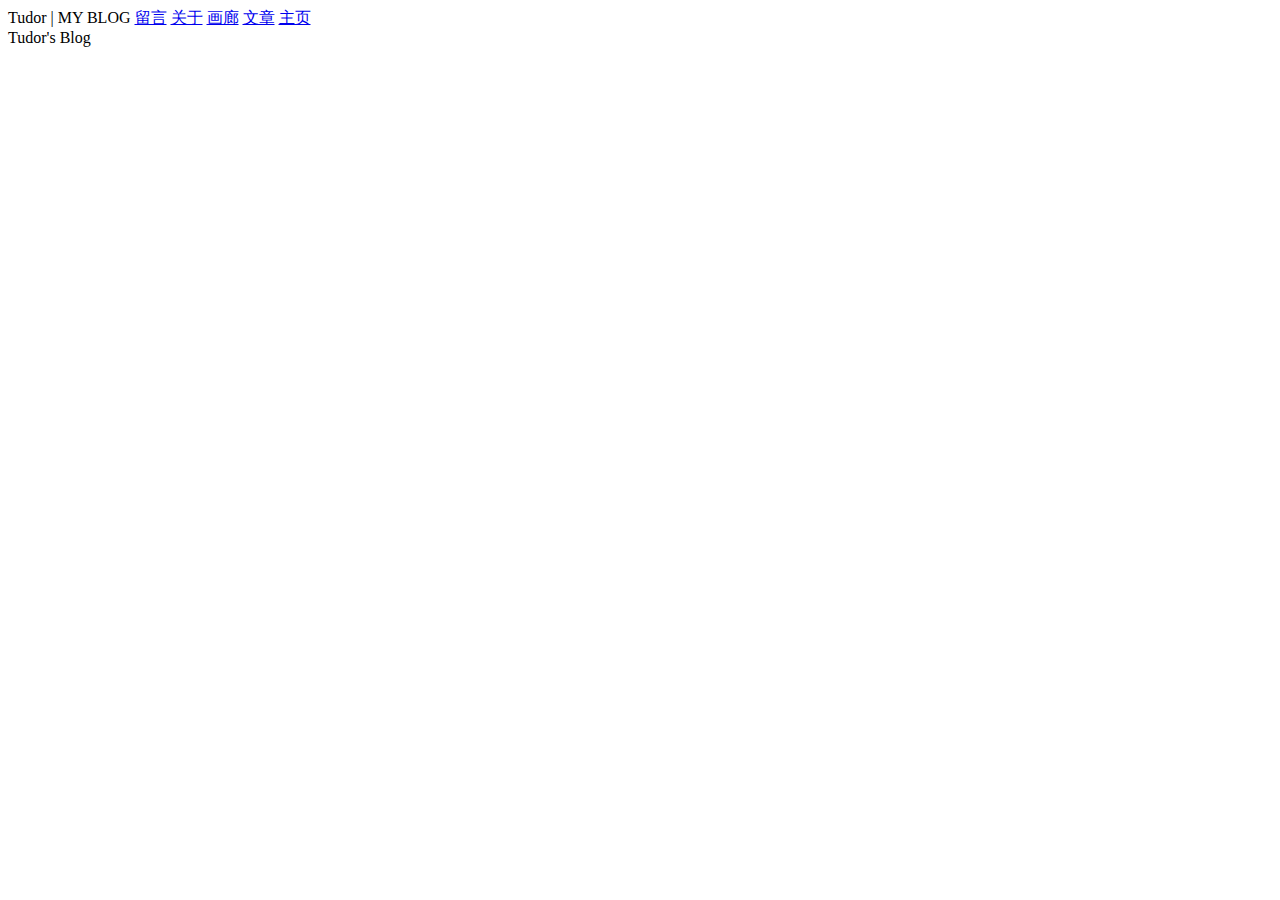
==== html/about.html @ a1b5d64e "Add files via upload" ====
<!DOCTYPE html>
<html lang="en">
	<head>
		<meta charset="UTF-8" />
		<meta http-equiv="X-UA-Compatible" content="IE=edge" />
		<meta name="viewport" content="width=device-width, initial-scale=1.0" />
		<link rel="stylesheet" href="../css/nav.css" />
		<link rel="stylesheet" href="../css/body.css" />
		<title>关于</title>
	</head>
	<body>
		<div class="nav">
			<span class="symbol">Tudor</span> <span class="small">| MY BLOG</span>
			<a href="../html/massage.html">留言</a>
			<a href="../html/about.html" class="selected">关于</a>
			<a href="../html/album.html">画廊</a>
			<a href="../html/blog.html">文章</a>
			<a href="../html/home.html">主页</a>
			<!-- 背景滑块 -->
			<div class="backblock" style="left: 1235px"></div>
		</div>
		<div class="bottomnav"><span class="symbol">Tudor's Blog</span></div>
		<script type="text/Javascript" src="../js/nav.js"></script>
	</body>
</html>
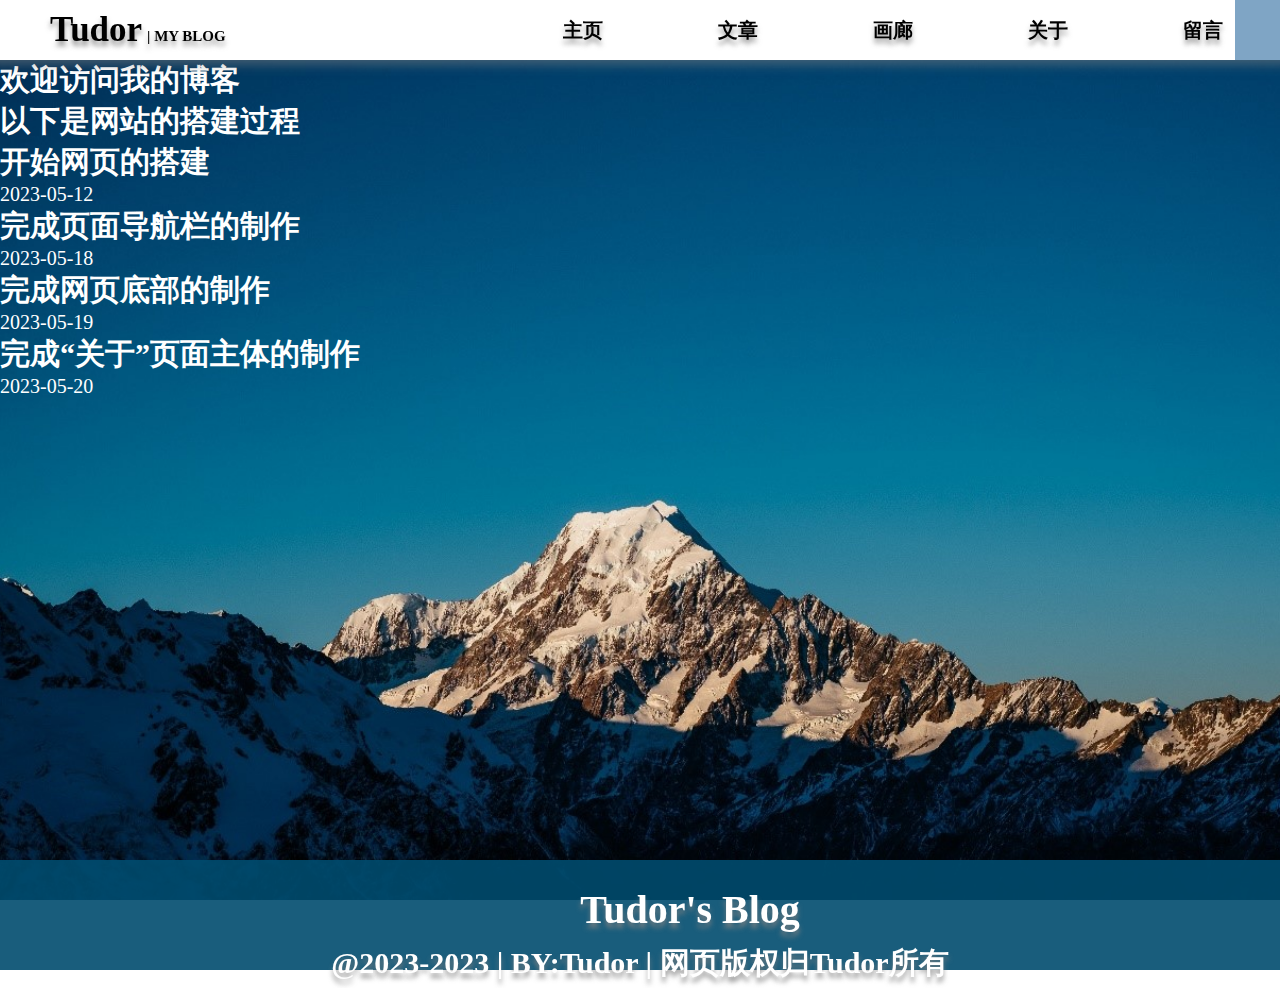
==== commit f385f981: "Add files via upload" ====
--- a/html/about.html
+++ b/html/about.html
@@ -6,20 +6,67 @@
 		<meta name="viewport" content="width=device-width, initial-scale=1.0" />
 		<link rel="stylesheet" href="../css/nav.css" />
 		<link rel="stylesheet" href="../css/body.css" />
-		<title>关于</title>
+		<link rel="stylesheet" href="../css/about.css" />
+		<title>Tudor-关于</title>
 	</head>
 	<body>
+		<!-- 导航栏区域 -->
 		<div class="nav">
 			<span class="symbol">Tudor</span> <span class="small">| MY BLOG</span>
-			<a href="../html/massage.html">留言</a>
-			<a href="../html/about.html" class="selected">关于</a>
-			<a href="../html/album.html">画廊</a>
-			<a href="../html/blog.html">文章</a>
-			<a href="../html/home.html">主页</a>
+			<a href="massage.html">留言</a>
+			<a href="about.html" class="selected">关于</a>
+			<a href="album.html">画廊</a>
+			<a href="blog.html">文章</a>
+			<a href="home.html">主页</a>
 			<!-- 背景滑块 -->
 			<div class="backblock" style="left: 1235px"></div>
 		</div>
-		<div class="bottomnav"><span class="symbol">Tudor's Blog</span></div>
+		<!-- "关于"页面主体 -->
+		<div class="all">
+			<div class="about">
+				<div class="presentation">
+					<div class="warp">
+						<h2 class="h1">欢迎访问我的博客</h2>
+						<sapn class="ha"></sapn>
+					</div>
+					<div class="warp">
+						<h2 class="h2">以下是网站的搭建过程</h2>
+						<sapn class="ha"></sapn>
+					</div>
+				</div>
+				<div class="main">
+					<!-- <div class="toppole"></div> -->
+					<div class="botpole"></div>
+					<div class="text right"><h2>开始网页的搭建</h2></div>
+					<div class="time">2023-05-12</div>
+				</div>
+				<div class="main">
+					<div class="toppole"></div>
+					<div class="botpole"></div>
+					<div class="text left"><h2>完成页面导航栏的制作</h2></div>
+					<div class="time">2023-05-18</div>
+				</div>
+
+				<div class="main">
+					<div class="toppole"></div>
+					<div class="botpole"></div>
+					<div class="text right"><h2>完成网页底部的制作</h2></div>
+					<div class="time">2023-05-19</div>
+				</div>
+				<div class="main">
+					<div class="toppole"></div>
+					<div class="botpole"></div>
+					<div class="text left"><h2>完成“关于”页面主体的制作</h2></div>
+					<div class="time">2023-05-20</div>
+				</div>
+			</div>
+		</div>
+		<!-- 网页底部区域 -->
+		<div class="bottomnav">
+			<span class="symbol">Tudor's Blog</span><br />
+			@2023-2023 | BY:Tudor | 网页版权归Tudor所有
+		</div>
+		<!-- JS外链区域 -->
 		<script type="text/Javascript" src="../js/nav.js"></script>
 	</body>
 </html>
--- a/css/nav.css
+++ b/css/nav.css
@@ -0,0 +1,65 @@
+.nav {
+    /* sticky: 元素根据正常文档流进行定位，然后相对它的最近滚动祖先;
+    基于 top、right、bottom 和 left 的值进行偏移。 */
+    position: sticky;
+    top: 0;
+    height: 60px;
+    color: #000;
+    background-color: rgba(255, 255, 255, 1);
+    font: bold 20px/50px 'Times New Roman', 'Courier New', Courier, monospace;
+    box-shadow: 0px -5px 10px 10px rgba(130, 130, 130, 0.5);
+    text-shadow: 0px 5px 5px rgba(130, 130, 130, 0.8);
+}
+
+.nav a {
+    position: relative;
+    float: right;
+    width: 155px;
+    display: inline;
+    text-decoration: none;
+    line-height: 60px;
+    text-align: center;
+    color: #000;
+    /* 使处于最上层 */
+    z-index: 2;
+}
+
+.nav a:visited {
+    color: #000;
+}
+
+.nav > .symbol {
+    display: inline-block;
+    line-height: 60px;
+    height: 60px;
+    margin-left: 50px;
+    /* width: 200px; */
+    font-size: 35px;
+    text-align: center;
+    /* border-radius: 0 5px 5px 0; */
+    /* border: #000 5px solid; */
+    /* background-color: rgba(5, 45, 50, 0.4); */
+    /* background-color: rgba(250, 130, 55, 0.2); */
+    /* text-shadow: 0px 5px 5px rgba(130, 130, 130, 0.8); */
+}
+
+.nav > .small {
+    display: inline-block;
+    line-height: 60px;
+    height: 60px;
+    /* width: 200px; */
+    text-align: center;
+    font-size: 15px;
+    /* text-shadow: 0px 5px 5px rgba(130, 130, 130, 0.8); */
+}
+
+.backblock {
+    position: absolute;
+    top: 0px;
+    height: 60px;
+    width: 100px;
+    /* border: #000 5px solid; */
+    /* border-radius: 5px; */
+    background-color: rgba(0,75,140, 0.5);
+    transition: all 0.3s;
+}
--- a/css/body.css
+++ b/css/body.css
@@ -0,0 +1,44 @@
+* {
+    padding: 0%;
+    margin: 0%;
+    border: 0;
+    list-style: none;
+}
+
+body {
+    color: white;
+    font-size: 20px;
+    background-color: #FFF;
+    background: url(../images/bg.jpg) no-repeat fixed center top;
+    background-size: cover;
+}
+
+.bottomnav {
+    text-align: center;
+    position: absolute;
+    top: 860px;
+    background-color: rgba(0,75,110, 0.9);
+    width: 100%;
+    height: 110px;
+    text-shadow: 0px 5px 5px rgba(130, 130, 130, 0.8);
+    font: bold 30px/50px 'Times New Roman', 'Courier New', Courier, monospace;
+}
+
+.bottomnav > .symbol {
+    display: inline-block;
+    line-height: 100px;
+    height: 60px;
+    margin-left: 100px;
+    /* width: 200px; */
+    font-size: 40px;
+    text-align: center;
+}
+
+.bottomnav > .small {
+    display: inline-block;
+    line-height: 60px;
+    height: 60px;
+    /* width: 200px; */
+    text-align: center;
+    font-size: 15px;
+}
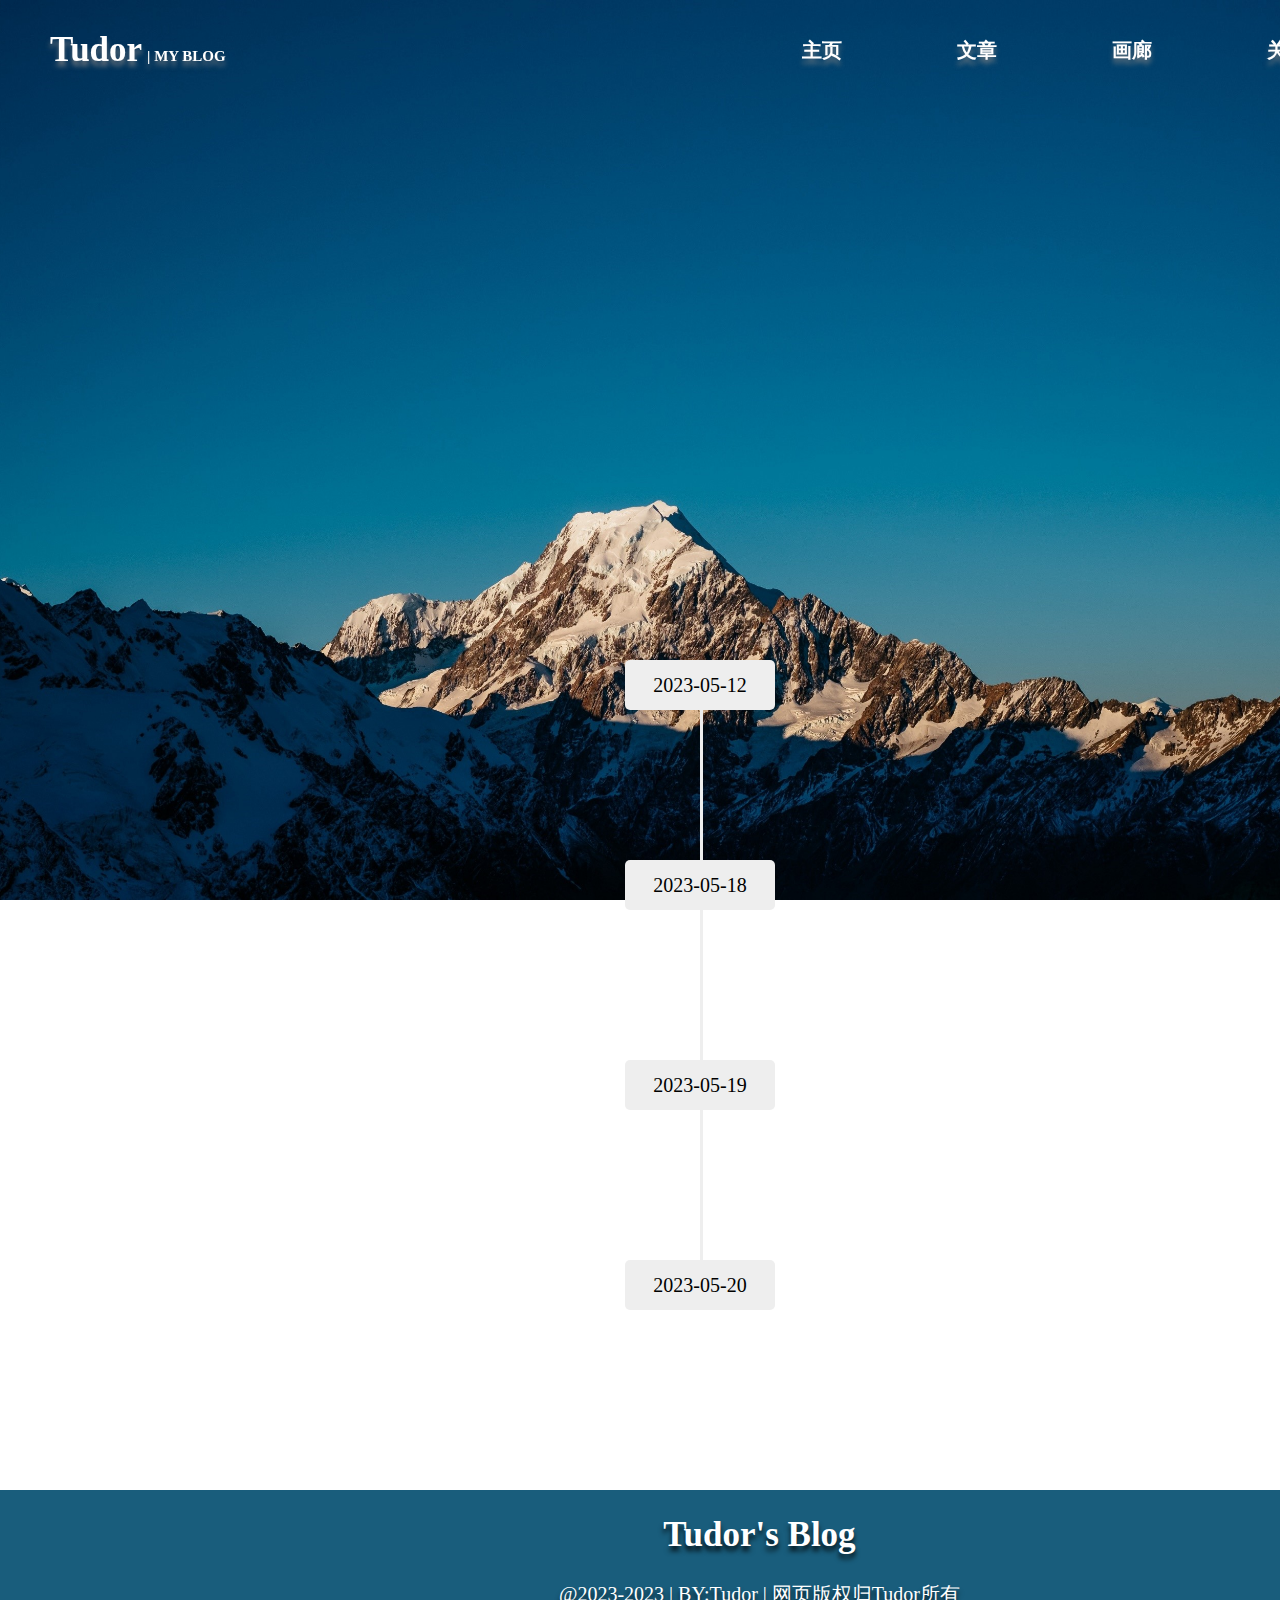
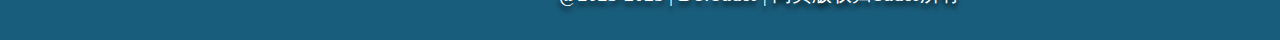
==== commit 6e01a9e3: "Add files via upload" ====
--- a/html/about.html
+++ b/html/about.html
@@ -13,9 +13,9 @@
 		<!-- 导航栏区域 -->
 		<div class="nav">
 			<span class="symbol">Tudor</span> <span class="small">| MY BLOG</span>
-			<a href="massage.html">留言</a>
+			<a href="message.html">留言</a>
 			<a href="about.html" class="selected">关于</a>
-			<a href="album.html">画廊</a>
+			<a href="gallery.html">画廊</a>
 			<a href="blog.html">文章</a>
 			<a href="home.html">主页</a>
 			<!-- 背景滑块 -->
@@ -38,26 +38,26 @@
 					<!-- <div class="toppole"></div> -->
 					<div class="botpole"></div>
 					<div class="text right"><h2>开始网页的搭建</h2></div>
-					<div class="time">2023-05-12</div>
+					<div class="time timeright">2023-05-12</div>
 				</div>
 				<div class="main">
 					<div class="toppole"></div>
 					<div class="botpole"></div>
 					<div class="text left"><h2>完成页面导航栏的制作</h2></div>
-					<div class="time">2023-05-18</div>
+					<div class="time timeleft">2023-05-18</div>
 				</div>
 
 				<div class="main">
 					<div class="toppole"></div>
 					<div class="botpole"></div>
 					<div class="text right"><h2>完成网页底部的制作</h2></div>
-					<div class="time">2023-05-19</div>
+					<div class="time timeright">2023-05-19</div>
 				</div>
 				<div class="main">
 					<div class="toppole"></div>
-					<div class="botpole"></div>
+					<!-- <div class="botpole"></div> -->
 					<div class="text left"><h2>完成“关于”页面主体的制作</h2></div>
-					<div class="time">2023-05-20</div>
+					<div class="time timeleft">2023-05-20</div>
 				</div>
 			</div>
 		</div>
--- a/css/nav.css
+++ b/css/nav.css
@@ -3,12 +3,14 @@
     基于 top、right、bottom 和 left 的值进行偏移。 */
     position: sticky;
     top: 0;
-    height: 60px;
-    color: #000;
-    background-color: rgba(255, 255, 255, 1);
+    height: 100px;
+    width: 1519px;
+    color: #fff;
+    background-color: transparent;
     font: bold 20px/50px 'Times New Roman', 'Courier New', Courier, monospace;
-    box-shadow: 0px -5px 10px 10px rgba(130, 130, 130, 0.5);
     text-shadow: 0px 5px 5px rgba(130, 130, 130, 0.8);
+    transition: all 0.5s;
+    z-index: 99;
 }
 
 .nav a {
@@ -17,20 +19,24 @@
     width: 155px;
     display: inline;
     text-decoration: none;
-    line-height: 60px;
+    line-height: 100px;
+    color: #fff;
     text-align: center;
-    color: #000;
     /* 使处于最上层 */
-    z-index: 2;
+    z-index: 100;
 }
 
 .nav a:visited {
-    color: #000;
+    color: #fff;
+}
+
+.nav a:hover {
+    color: orange;
 }
 
 .nav > .symbol {
     display: inline-block;
-    line-height: 60px;
+    line-height: 100px;
     height: 60px;
     margin-left: 50px;
     /* width: 200px; */
@@ -56,10 +62,40 @@
 .backblock {
     position: absolute;
     top: 0px;
-    height: 60px;
+    height: 100px;
     width: 100px;
     /* border: #000 5px solid; */
     /* border-radius: 5px; */
-    background-color: rgba(0,75,140, 0.5);
-    transition: all 0.3s;
+    /* background-color: rgba(0,75,140, 0.5); */
+    transition: all 0.5s;
 }
+
+/* 鼠标滚动后，改变导航栏样式 */
+.nav.sticky {
+    /* padding: 6px 100px; */
+    height: 60px;
+    color: #000;
+    background-color: #fff;
+    box-shadow: 0px 0px 10px 10px rgba(0, 0, 0, 0.2);
+}
+
+.nav.sticky .backblock {
+    top: 0;
+    height: 60px;
+    width: 100px;
+    /* rgb(0,61,104) */
+    background-color: rgba(3, 106, 165, 0.8);
+}
+
+.nav.sticky .symbol,
+.nav.sticky a,
+.nav.sticky a:visited,
+.nav.sticky a:hover {
+    line-height: 60px;
+    color: #000;
+}
+
+
+.test {
+    height: 1000px;
+}--- a/css/body.css
+++ b/css/body.css
@@ -8,6 +8,7 @@
 body {
     color: white;
     font-size: 20px;
+    overflow: visible;
     background-color: #FFF;
     background: url(../images/bg.jpg) no-repeat fixed center top;
     background-size: cover;
@@ -15,24 +16,28 @@
 
 .bottomnav {
     text-align: center;
-    position: absolute;
-    top: 860px;
+    position: relative;
+    bottom: 0;
     background-color: rgba(0,75,110, 0.9);
-    width: 100%;
-    height: 110px;
-    text-shadow: 0px 5px 5px rgba(130, 130, 130, 0.8);
-    font: bold 30px/50px 'Times New Roman', 'Courier New', Courier, monospace;
+    width: 1519px;
+    height: 150px;
+    text-align: center;
+    text-shadow: 0px 5px 5px rgba(0, 0, 0, 0.8);
+    font: normal 20px/55px 'Times New Roman', 'Courier New', Courier, monospace;
 }
 
 .bottomnav > .symbol {
     display: inline-block;
-    line-height: 100px;
+    line-height: 90px;
     height: 60px;
-    margin-left: 100px;
+    font-weight: bold;
+    /* margin-left: 100px; */
     /* width: 200px; */
-    font-size: 40px;
+    font-size: 35px;
     text-align: center;
 }
+
+/* 这是哪里的嘞? */
 
 .bottomnav > .small {
     display: inline-block;
--- a/css/about.css
+++ b/css/about.css
@@ -0,0 +1,213 @@
+.about {
+    /* position: relative; */
+    margin: 120px auto;
+    /* overflow: hidden; */
+    width: 1400px;
+    /* height: 1500px; */
+    background-color: transparent;
+    font-family: 'Times New Roman', 'Courier New', Courier, monospace;
+    z-index: 2;
+}
+
+.presentation {
+    overflow: hidden;
+    position: relative;
+    top: 0;
+    border-radius: 20px;
+    left: 350px;
+    width: 700px;
+    height: 300px;
+    background-color: #FFF;
+    background: url(../images/1.jpg) no-repeat;
+    background-size: cover;
+    z-index: 2;
+    transform: scale(0, 0, 0);
+    animation: begin 1s forwards;
+    -webkit-transform: scale3d(0, 0, 0);
+    margin-bottom: 50px;
+}
+
+.presentation:hover {
+    box-shadow: 0px 10px 10px 0px rgba(0, 0, 0, 0.2);
+    transition: all .5s;
+    transform: rotate3d(1,0,0,15deg);
+}
+
+.presentation > h2 {
+    font-size: 2em;
+    color: #000;
+    overflow: hidden;
+    height: 50px;
+    text-align: center;
+    /* position: absolute; */
+    /* top: 0; */
+    /* left: 0; */
+    /* float: right; */
+    margin: 50px auto;
+    line-height: 50px;
+}
+
+.presentation > .warp {
+    /* margin-top: 80px; */
+    text-align: center;
+    overflow: hidden;
+    position: relative;
+    top: 0;
+}
+
+.warp > .h1 {
+    width: 0;
+    font-size: 2em;
+    color: #000;
+    display: inline-block;
+    margin-top: 80px;
+    position: relative;
+    white-space: nowrap;
+    overflow: hidden;
+    /* display: inline-block; */
+    animation: content-slide-in 2s 0.5s steps(8) forwards;
+				
+}
+
+.warp > .h2 {
+    width: 0;
+    font-size: 2em;
+    color: #000;
+    display: inline-block;
+    margin-top: 40px;
+    position: relative;
+    white-space: nowrap;
+    overflow: hidden;
+    /* display: inline-block; */
+    animation: content-slide-in2 2.5s 2.5s steps(10) forwards;
+				
+}
+
+.warp > .ha {
+    display: inline-block;
+    content: '';
+    position: absolute;
+    bottom: 10px;
+    width: 20px;
+    height: 50px;
+    animation: sprinkle-bling 0.8s steps(2) infinite;
+}
+
+.presentation > img {
+    text-align: center;
+    width: 100%;
+    /* height: 100%; */
+}
+
+.main {
+    /* margin-bottom: 5px; */
+    color: #FFF;
+    position: relative;
+    /* top: 300px; */
+    width: 1400px;
+    height: 200px;
+    /* background-color: orange; */
+    /* margin-top: 10px; */
+}
+
+.toppole {
+    position: absolute;
+    top: 0;
+    left: 700px;
+    height: 100px;
+    border-left: 3px solid #EEE;
+    background-color: #EEE;
+}
+
+.time {
+    color: #000;
+    position: absolute;
+    top: 45%;
+    left: 625px;
+    line-height: 50px;
+    width: 150px;
+    height: 50px;
+    text-align: center;
+    background-color: #EEE;
+    border-radius: 5px;
+}
+
+.text {
+    top: 0px;
+    position: absolute;
+    width: 400px;
+    height: 200px;
+    background-color: #EEE;
+    border-radius: 20px;
+    background: url(../images/1.jpg) no-repeat;
+    background-size: cover;
+    transition: all .5s;
+    transform: scale(0, 0, 0);
+    animation: begin 1s forwards;
+    -webkit-transform: scale3d(0, 0, 0);
+}
+
+.text:hover {
+    box-shadow: 0px 10px 10px 0px rgba(0, 0, 0, 0.2);
+    
+    transition: all .5s;
+    transform: rotate3d(1,0,0,20deg);
+}
+
+.text > h2 {
+    font: 1.5em;
+    color: #000;
+    margin: 50px;
+}
+
+.left {
+    left: 150px;
+}
+
+.right {
+    right: 150px;
+}
+
+.botpole {
+    position: absolute;
+    bottom: 0;
+    left: 700px;
+    height: 100px;
+    border-left: 3px solid #EEE;
+    background-color: #EEE;
+}
+
+@keyframes content-slide-in {
+    from {
+        width: 0;
+    }
+    to {
+        width: 325px;
+    }
+}
+@keyframes content-slide-in2 {
+    from {
+        width: 0;
+    }
+    to {
+        width: 410px;
+    }
+}
+@keyframes sprinkle-bling {
+    from {
+        border-bottom: 2px solid transparent;
+    }
+    to {
+        border-bottom: 2px solid #000;
+    }
+}
+
+
+@keyframes begin {
+    form {
+        transform: scale3d(0,0,0);
+    }
+    to {
+        transform: scale3d(1, 1, 1);
+    }
+}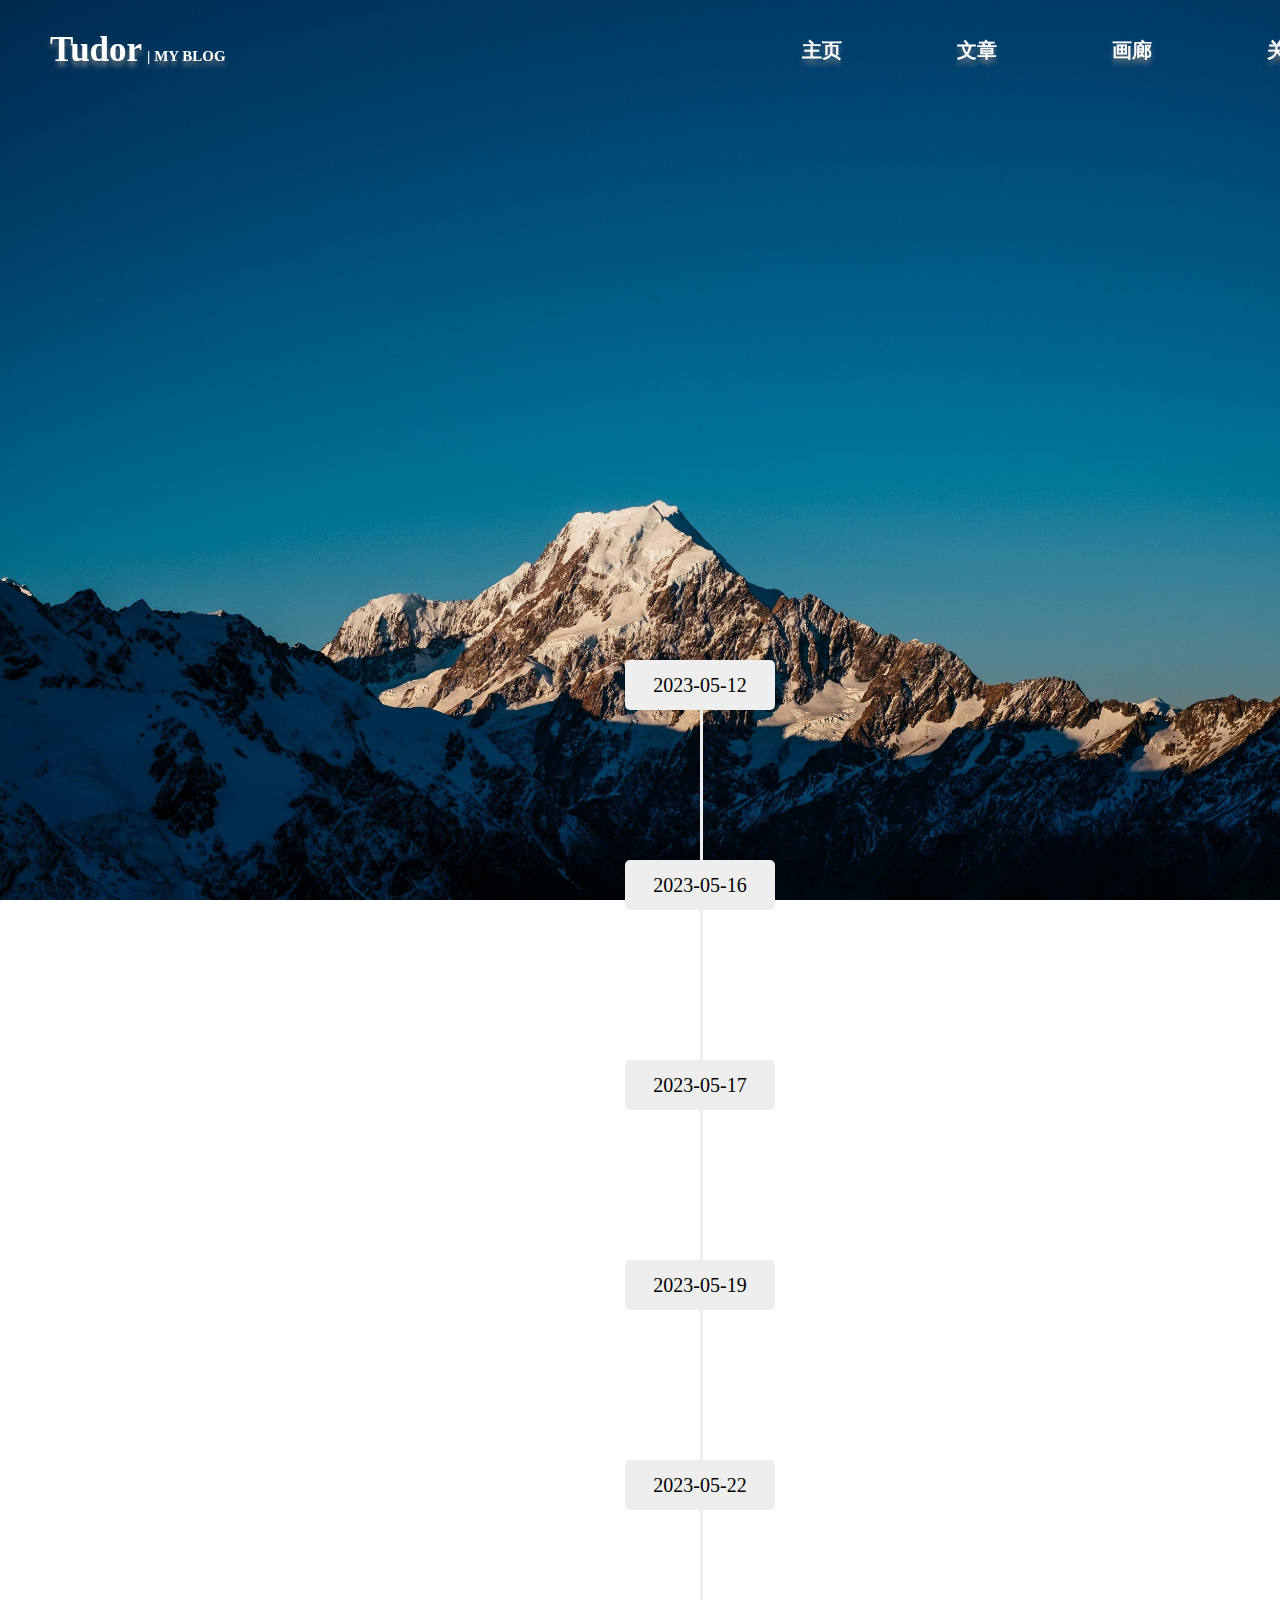
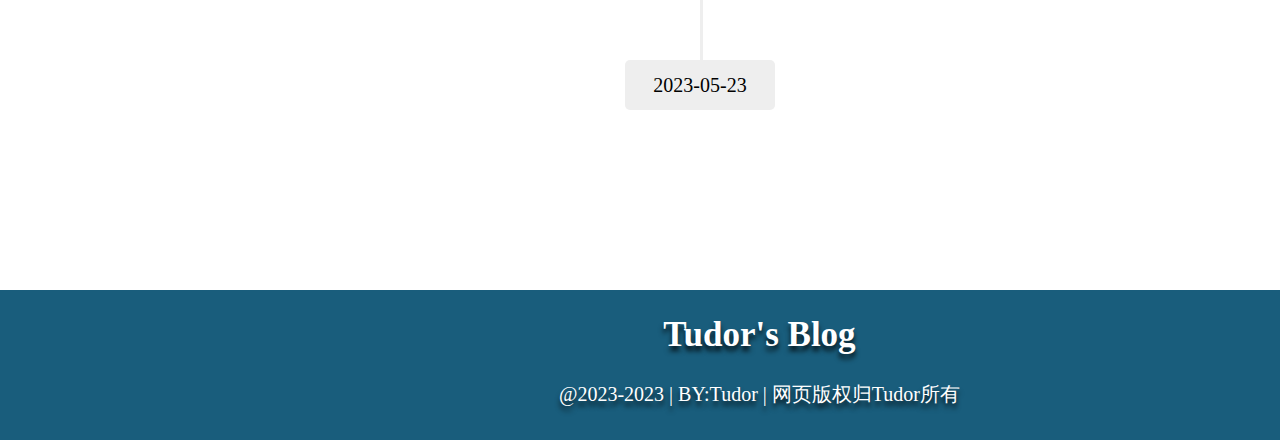
==== commit 64539567: "Add files via upload" ====
--- a/html/about.html
+++ b/html/about.html
@@ -44,20 +44,32 @@
 					<div class="toppole"></div>
 					<div class="botpole"></div>
 					<div class="text left"><h2>完成页面导航栏的制作</h2></div>
-					<div class="time timeleft">2023-05-18</div>
+					<div class="time timeleft">2023-05-16</div>
 				</div>
 
 				<div class="main">
 					<div class="toppole"></div>
 					<div class="botpole"></div>
 					<div class="text right"><h2>完成网页底部的制作</h2></div>
-					<div class="time timeright">2023-05-19</div>
+					<div class="time timeright">2023-05-17</div>
+				</div>
+				<div class="main">
+					<div class="toppole"></div>
+					<div class="botpole"></div>
+					<div class="text left"><h2>完成“关于”页面主体的制作</h2></div>
+					<div class="time timeleft">2023-05-19</div>
+				</div>
+				<div class="main">
+					<div class="toppole"></div>
+					<div class="botpole"></div>
+					<div class="text right"><h2>完成“主页”页面主体的制作</h2></div>
+					<div class="time timeleft">2023-05-22</div>
 				</div>
 				<div class="main">
 					<div class="toppole"></div>
 					<!-- <div class="botpole"></div> -->
-					<div class="text left"><h2>完成“关于”页面主体的制作</h2></div>
-					<div class="time timeleft">2023-05-20</div>
+					<div class="text left"><h2>完成“画廊”页面主体的制作</h2></div>
+					<div class="time timeleft">2023-05-23</div>
 				</div>
 			</div>
 		</div>
--- a/css/nav.css
+++ b/css/nav.css
@@ -6,7 +6,7 @@
     height: 100px;
     width: 1519px;
     color: #fff;
-    background-color: transparent;
+    /* background-color: transparent; */
     font: bold 20px/50px 'Times New Roman', 'Courier New', Courier, monospace;
     text-shadow: 0px 5px 5px rgba(130, 130, 130, 0.8);
     transition: all 0.5s;
@@ -67,7 +67,7 @@
     /* border: #000 5px solid; */
     /* border-radius: 5px; */
     /* background-color: rgba(0,75,140, 0.5); */
-    transition: all 0.5s;
+    
 }
 
 /* 鼠标滚动后，改变导航栏样式 */
@@ -76,6 +76,7 @@
     height: 60px;
     color: #000;
     background-color: #fff;
+    transition: all 0.5s;
     box-shadow: 0px 0px 10px 10px rgba(0, 0, 0, 0.2);
 }
 
@@ -84,6 +85,7 @@
     height: 60px;
     width: 100px;
     /* rgb(0,61,104) */
+    transition: all 0.5s;
     background-color: rgba(3, 106, 165, 0.8);
 }
 
@@ -91,11 +93,8 @@
 .nav.sticky a,
 .nav.sticky a:visited,
 .nav.sticky a:hover {
+     transition: all 0.5s;
     line-height: 60px;
     color: #000;
 }
 
-
-.test {
-    height: 1000px;
-}--- a/css/body.css
+++ b/css/body.css
@@ -11,6 +11,7 @@
     overflow: visible;
     background-color: #FFF;
     background: url(../images/bg.jpg) no-repeat fixed center top;
+    background-position: 50% 50%;
     background-size: cover;
 }
 
--- a/css/about.css
+++ b/css/about.css
@@ -30,7 +30,11 @@
 .presentation:hover {
     box-shadow: 0px 10px 10px 0px rgba(0, 0, 0, 0.2);
     transition: all .5s;
-    transform: rotate3d(1,0,0,15deg);
+    left: 345px;
+    top: -5px;
+    width: 710px;
+    height: 310px;
+    margin-bottom: 40px;
 }
 
 .presentation > h2 {
@@ -65,8 +69,7 @@
     white-space: nowrap;
     overflow: hidden;
     /* display: inline-block; */
-    animation: content-slide-in 2s 0.5s steps(8) forwards;
-				
+    animation: content-slide-in 1.5s 0.3s steps(8) forwards;			
 }
 
 .warp > .h2 {
@@ -79,7 +82,7 @@
     white-space: nowrap;
     overflow: hidden;
     /* display: inline-block; */
-    animation: content-slide-in2 2.5s 2.5s steps(10) forwards;
+    animation: content-slide-in2 2s 2s steps(10) forwards;
 				
 }
 
@@ -132,6 +135,16 @@
     border-radius: 5px;
 }
 
+.timeright:hover {
+    transition: all 1s;
+    transform: skew(10deg, -10deg);
+}
+
+.timeleft:hover {
+    transition: all 0.5s;
+    transform: skew(-10deg, 10deg);
+}
+
 .text {
     top: 0px;
     position: absolute;
@@ -147,11 +160,22 @@
     -webkit-transform: scale3d(0, 0, 0);
 }
 
-.text:hover {
+.left:hover {
     box-shadow: 0px 10px 10px 0px rgba(0, 0, 0, 0.2);
-    
-    transition: all .5s;
-    transform: rotate3d(1,0,0,20deg);
+    width: 410px;
+    height: 210px;
+    left: 145px;
+    top: -5px;
+    transition: all .5s;
+}
+
+.right:hover {
+    box-shadow: 0px 10px 10px 0px rgba(0, 0, 0, 0.2);
+    width: 410px;
+    height: 210px;
+    right: 145px;
+    top: -5px;
+    transition: all .5s;
 }
 
 .text > h2 {
